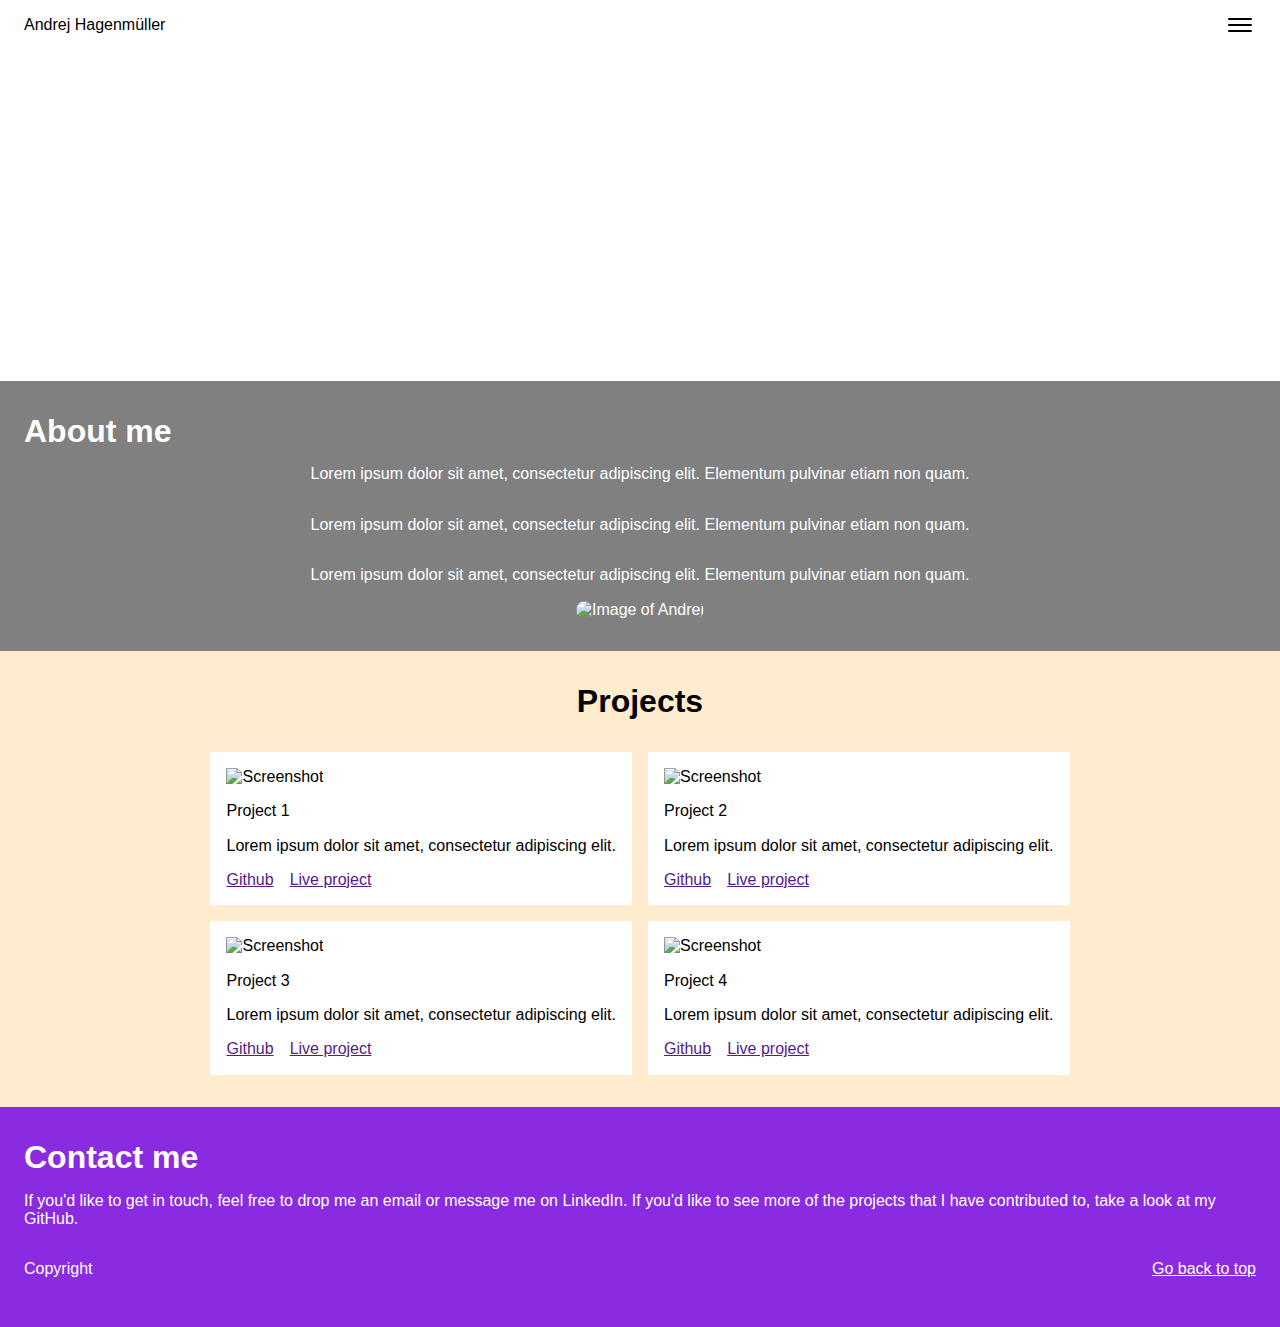
==== template/index.html @ 2587fc58 "Add all sections" ====
<!DOCTYPE html>
<html lang="en">
    <head>
        <meta charset="UTF-8">
        <meta name="viewport" content="width=device-width, initial-scale=1">

        <title>Template</title>

        <meta name="description" content="Template HTML file">
        <meta name="author" content="iO Academy">

        <link rel="stylesheet" href="css/normalize.css">
        <link rel="stylesheet" href="css/styles.css">

        <link rel="icon" href="images/favicon.png" sizes="192x192">
        <link rel="shortcut icon" href="images/favicon.png">
        <link rel="apple-touch-icon" href="images/favicon.png">

        <!-- <script defer src="js/index.js"></script> -->
    </head>

    <body>
        <section>
            <div id="top-nav">
                <p>Andrej Hagenmüller</p>
                <img src="images/menu-outline.svg" alt="Menu outline button"
                    id="menu-outline">
            </div>
        </section>
        <header>
            <p id="intro">Hi, I'm <br> Andrej.</p>
            <p id="intro-text">Lorem ipsum dolor sit amet, consectetur
                adipiscing elit.</p>
            <div id="intro-links">
                <a href class="links">Message me</a>
                <a href class="links">Get to know me</a>
            </div>
        </header>
        <section>
            <div class="text-container" id="about-me">
                <p class="first-line">About me</p>
                <p>Lorem ipsum dolor sit amet, consectetur adipiscing elit.
                    Elementum pulvinar etiam non quam.</p>
                <p>Lorem ipsum dolor sit amet, consectetur adipiscing elit.
                    Elementum pulvinar etiam non quam.</p>
                <p>Lorem ipsum dolor sit amet, consectetur adipiscing elit.
                    Elementum pulvinar etiam non quam.</p>
                <img src="https://placedog.net/150/150" alt="Image of Andrej"
                    id="pic">
            </div>
        </section>
        <div class="text-container" id="projects">
            <p class="first-line" id="project-first">Projects</p>
            <div id="project-box">
                <div class="card">
                    <img src="https://placedog.net/350/150" alt="Screenshot">
                    <p>Project 1</p>
                    <p>Lorem ipsum dolor sit amet, consectetur adipiscing elit.</p>
                    <div class="card-links">
                        <a href>Github</a>
                        <a href>Live project</a>
                    </div>
                </div>
                <div class="card">
                    <img src="https://placedog.net/350/150" alt="Screenshot">
                    <p>Project 2</p>
                    <p>Lorem ipsum dolor sit amet, consectetur adipiscing elit.</p>
                    <div class="card-links">
                        <a href>Github</a>
                        <a href>Live project</a>
                    </div>
                </div>
                <div class="card">
                    <img src="https://placedog.net/350/150" alt="Screenshot"
                        class="project-screenshot">
                    <p>Project 3</p>
                    <p>Lorem ipsum dolor sit amet, consectetur adipiscing elit.</p>
                    <div class="card-links">
                        <a href>Github</a>
                        <a href>Live project</a>
                    </div>
                </div>
                <div class="card">
                    <img src="https://placedog.net/350/150" alt="Screenshot">
                    <p>Project 4</p>
                    <p>Lorem ipsum dolor sit amet, consectetur adipiscing elit.</p>
                    <div class="card-links">
                        <a href>Github</a>
                        <a href>Live project</a>
                    </div>
                </div>

            </div>
        </div>
        <footer>
            <section>
                <div class="text-container" id="contact-me">
                    <p class="first-line">Contact me</p>
                    <p>If you'd like to get in touch, feel free to drop me an
                        email
                        or message me on LinkedIn. If you'd like to see more of
                        the
                        projects that I have contributed to, take a look at my
                        GitHub.
                    </p>
                    <div id="footer">
                        <p>Copyright</p>
                        <a href id="go-to-top">Go back to top</a>
                    </div>
                </div>
            </section>
        </footer>
    </body>
</html>
---- template/css/styles.css ----
*, *::before, *::after {
  box-sizing: border-box;
}

body {
  font-family: Verdana, Geneva, Tahoma, sans-serif;
}

#top-nav {
  width: 100%;
  display: grid;
  grid-template-columns: repeat(2, 1fr);
  padding-left: 1.5rem;
  padding-right: 1.5rem;
  justify-items: left;
  align-items: center;
}

#menu-outline {
  justify-self: right;
  width: 2rem;
  height: 2rem;
}

header {
  color: #ffffff;
  background-image: url("https://placedog.net/400/600");
  padding-left: 1.5rem;
  padding-right: 1.5rem;
}

#intro {
  font-size: 3rem;
  font-weight: bold;
  padding-top: 5rem;
  margin: 0;
}

#intro-text {
  font-size: 2rem;
  padding-bottom: 2rem;
  margin: 0;
}

.links {
  font-size: 1.25rem;
  color: #ffffff;
  text-decoration: underline;
}

#intro-links {
  padding-bottom: 3rem;
}

.text-container {
  width: 100%;
  display: flex;
  flex-direction: column;
  justify-content: center;
  align-items: center;
  padding-bottom: 2rem;
  color: #ffffff;
  padding-left: 1.5rem;
  padding-right: 1.5rem;
  margin: 0;
}

#about-me {
  background-color: #808080;
}

#pic {
  border-radius: 10rem;
}

.first-line {
  align-self: flex-start;
  font-weight: bold;
  font-size: 2rem;
  padding-top: 2rem;
  margin-top: 0;
  margin-bottom: 0;
}

#projects {
  background-color: #ffebcd;
}

#project-first {
  align-self: center;
  padding-bottom: 2rem;
  color: #000000;
}

#project-box {
  width: 100%;
  display: flex;
  flex-wrap: wrap;
  justify-content: center;
  gap: 1rem;
}

.card {
  color: #000000;
  background-color: #ffffff;
  padding: 1rem;
}

.project-screenshot {
  align-self: center;
}

.card-links {
  width: 100%;
  display: flex;
  gap: 1rem;
  color: red;
  /*text-decoration: underline 2px #5f0e01;*/
}

#contact-me {
  background-color: blueviolet;
}

#footer {
  width: 100%;
  display: flex;
  align-items: center;
  justify-content: space-between;
}

#go-to-top {
  color: #ffffff;
}
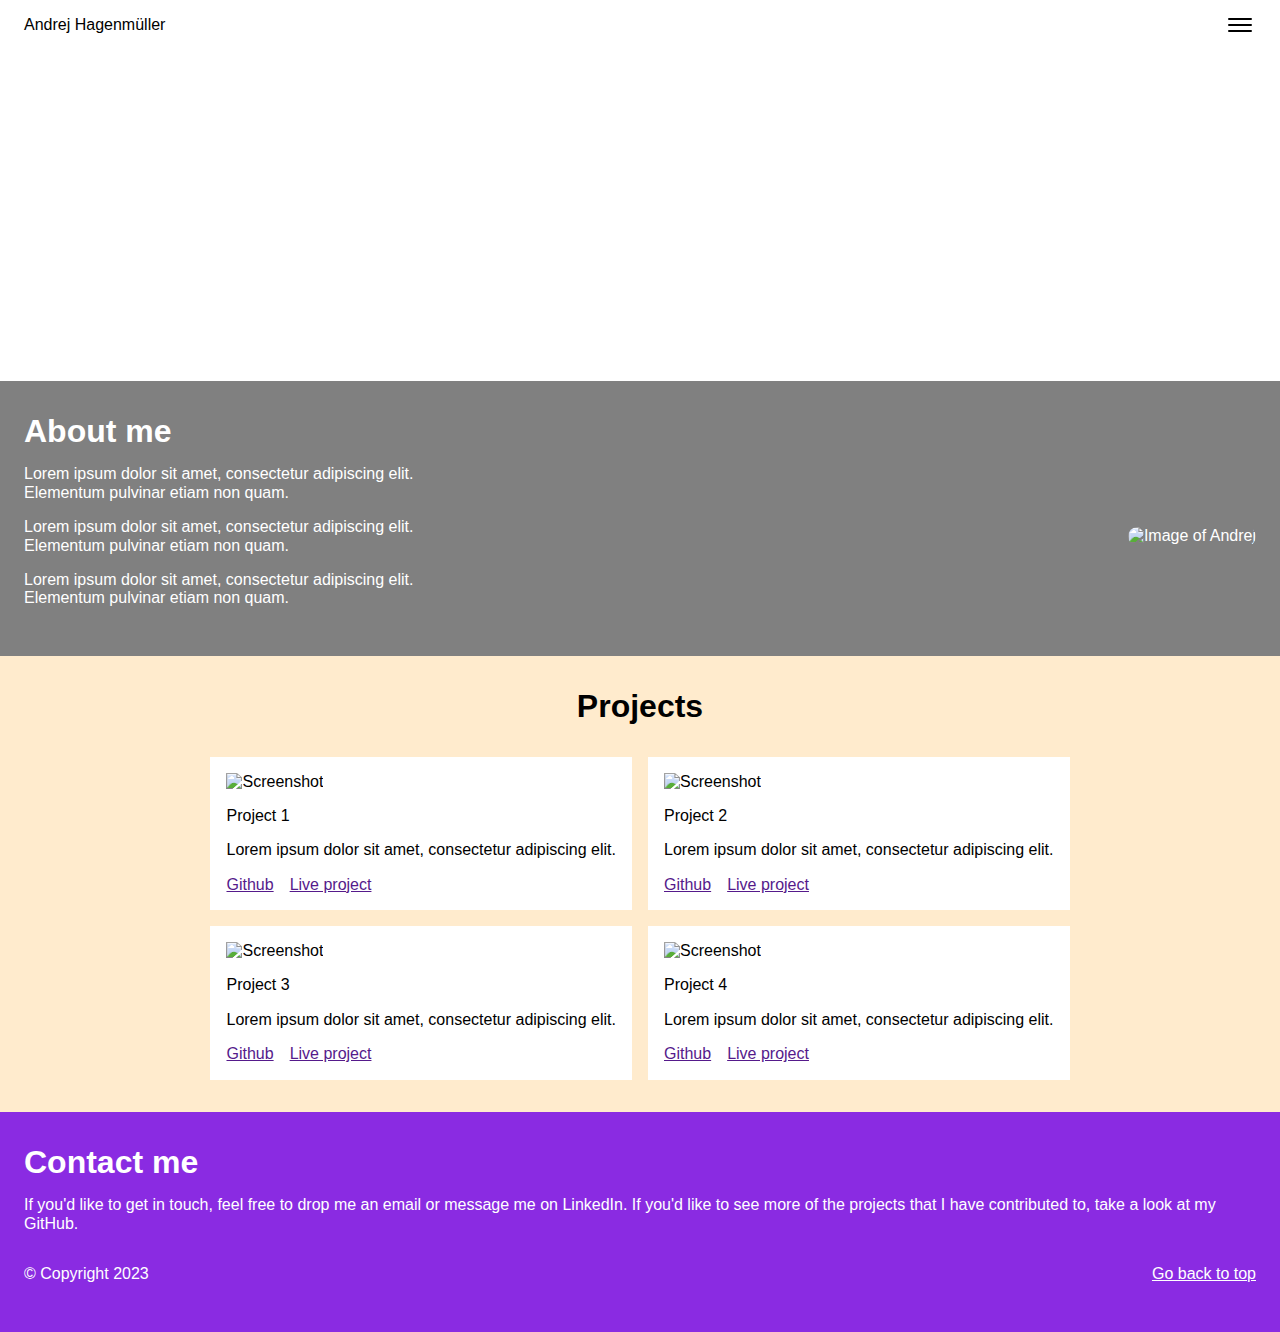
==== commit 20691f71: "Work on About me section" ====
--- a/template/index.html
+++ b/template/index.html
@@ -39,14 +39,22 @@
         <section>
             <div class="text-container" id="about-me">
                 <p class="first-line">About me</p>
-                <p>Lorem ipsum dolor sit amet, consectetur adipiscing elit.
-                    Elementum pulvinar etiam non quam.</p>
-                <p>Lorem ipsum dolor sit amet, consectetur adipiscing elit.
-                    Elementum pulvinar etiam non quam.</p>
-                <p>Lorem ipsum dolor sit amet, consectetur adipiscing elit.
-                    Elementum pulvinar etiam non quam.</p>
-                <img src="https://placedog.net/150/150" alt="Image of Andrej"
-                    id="pic">
+                <div id="about-me-flex">
+                    <div id="about-me-text">
+                        <p>Lorem ipsum dolor sit amet, consectetur adipiscing
+                            elit. <br>
+                            Elementum pulvinar etiam non quam.</p>
+                        <p>Lorem ipsum dolor sit amet, consectetur adipiscing
+                            elit. <br>
+                            Elementum pulvinar etiam non quam.</p>
+                        <p>Lorem ipsum dolor sit amet, consectetur adipiscing
+                            elit. <br>
+                            Elementum pulvinar etiam non quam.</p>
+                    </div>
+                    <img src="https://placedog.net/150/150"
+                        alt="Image of Andrej"
+                        id="pic">
+                </div>
             </div>
         </section>
         <div class="text-container" id="projects">
@@ -104,7 +112,7 @@
                         GitHub.
                     </p>
                     <div id="footer">
-                        <p>Copyright</p>
+                        <p>© Copyright 2023</p>
                         <a href id="go-to-top">Go back to top</a>
                     </div>
                 </div>
--- a/template/css/styles.css
+++ b/template/css/styles.css
@@ -57,7 +57,7 @@
   display: flex;
   flex-direction: column;
   justify-content: center;
-  align-items: center;
+  align-items: flex-start;
   padding-bottom: 2rem;
   color: #ffffff;
   padding-left: 1.5rem;
@@ -69,8 +69,16 @@
   background-color: #808080;
 }
 
+#about-me-flex {
+  width: 100%;
+  display: flex;
+  flex-wrap: wrap;
+  justify-content: space-between;
+}
+
 #pic {
   border-radius: 10rem;
+  align-self: center;
 }
 
 .first-line {
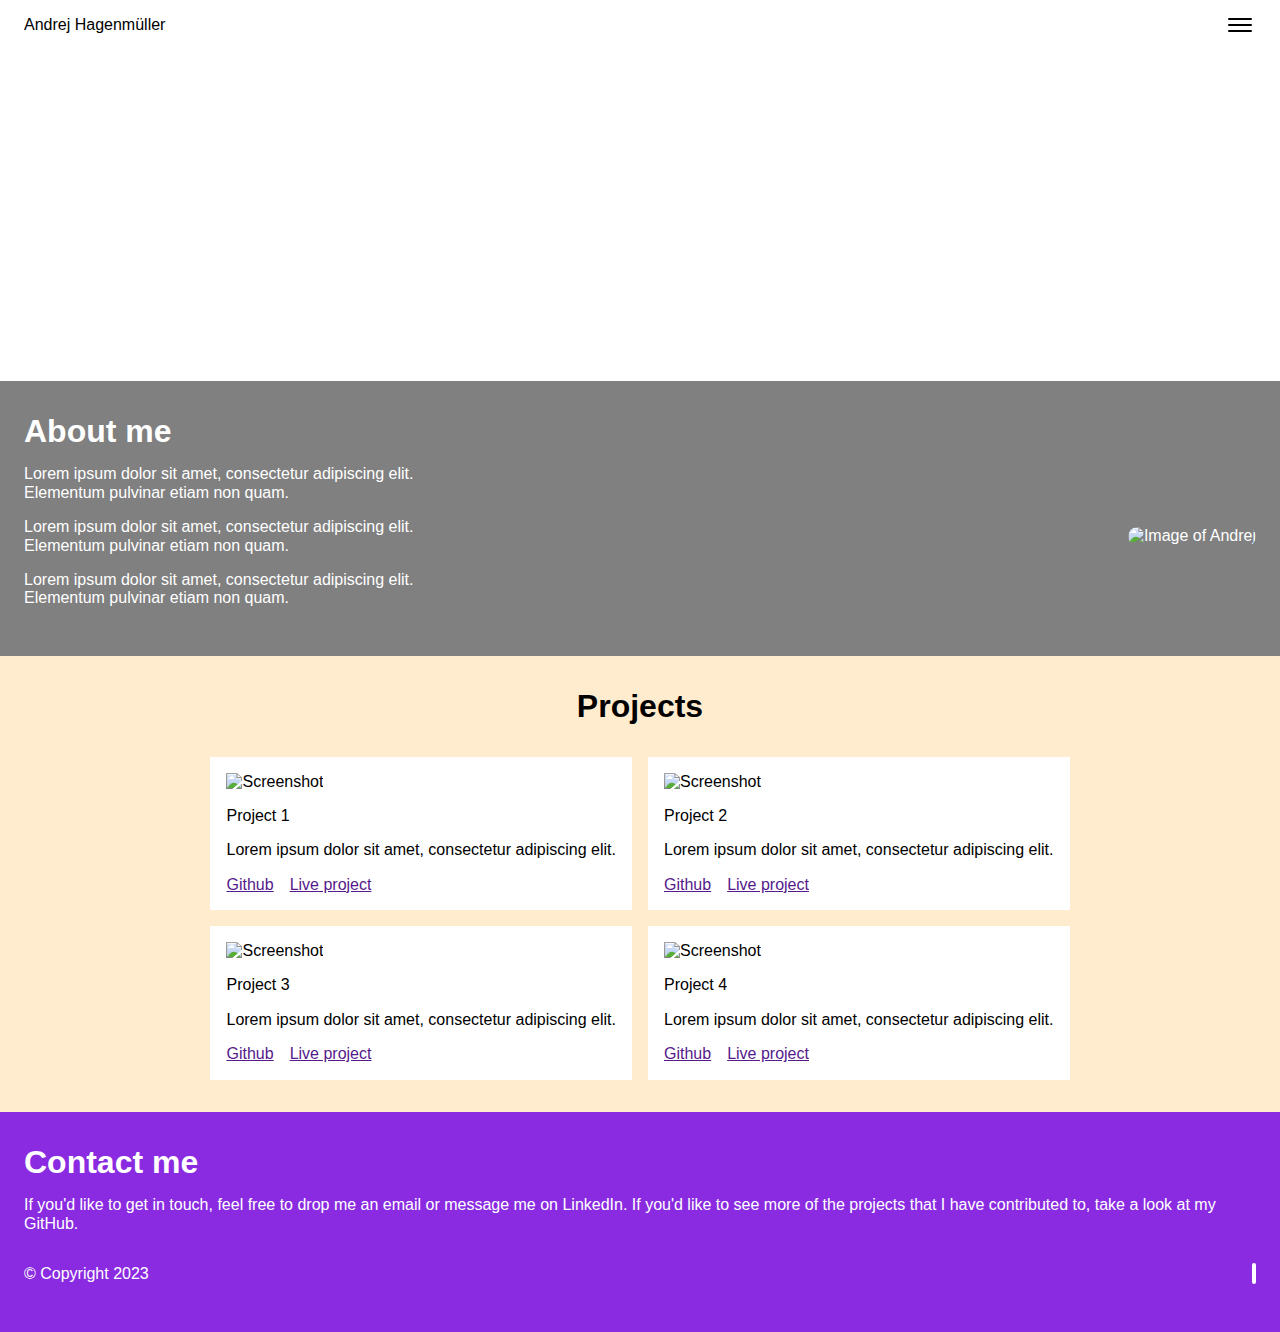
==== commit 13c163b3: "Add test files" ====
--- a/template/index.html
+++ b/template/index.html
@@ -61,7 +61,8 @@
             <p class="first-line" id="project-first">Projects</p>
             <div id="project-box">
                 <div class="card">
-                    <img src="https://placedog.net/350/150" alt="Screenshot">
+                    <img src="https://placedog.net/350/150" alt="Screenshot"
+                        class="card-image">
                     <p>Project 1</p>
                     <p>Lorem ipsum dolor sit amet, consectetur adipiscing elit.</p>
                     <div class="card-links">
@@ -70,7 +71,8 @@
                     </div>
                 </div>
                 <div class="card">
-                    <img src="https://placedog.net/350/150" alt="Screenshot">
+                    <img src="https://placedog.net/350/150" alt="Screenshot"
+                        class="card-image">
                     <p>Project 2</p>
                     <p>Lorem ipsum dolor sit amet, consectetur adipiscing elit.</p>
                     <div class="card-links">
@@ -80,6 +82,7 @@
                 </div>
                 <div class="card">
                     <img src="https://placedog.net/350/150" alt="Screenshot"
+                        class="card-image"
                         class="project-screenshot">
                     <p>Project 3</p>
                     <p>Lorem ipsum dolor sit amet, consectetur adipiscing elit.</p>
@@ -89,7 +92,8 @@
                     </div>
                 </div>
                 <div class="card">
-                    <img src="https://placedog.net/350/150" alt="Screenshot">
+                    <img src="https://placedog.net/350/150" alt="Screenshot"
+                        class="card-image">
                     <p>Project 4</p>
                     <p>Lorem ipsum dolor sit amet, consectetur adipiscing elit.</p>
                     <div class="card-links">
@@ -113,10 +117,17 @@
                     </p>
                     <div id="footer">
                         <p>© Copyright 2023</p>
-                        <a href id="go-to-top">Go back to top</a>
+                        <a href>
+                            <ion-icon name="chevron-up-outline"
+                                id="chevron-up-outline"></ion-icon>
+                        </a>
                     </div>
                 </div>
             </section>
         </footer>
+        <script type="module"
+            src="https://unpkg.com/ionicons@7.1.0/dist/ionicons/ionicons.esm.js"></script>
+        <script nomodule
+            src="https://unpkg.com/ionicons@7.1.0/dist/ionicons/ionicons.js"></script>
     </body>
 </html>
--- a/template/css/styles.css
+++ b/template/css/styles.css
@@ -24,9 +24,11 @@
 
 header {
   color: #ffffff;
-  background-image: url("https://placedog.net/400/600");
+  background-image: url("https://placedog.net/600/400");
   padding-left: 1.5rem;
   padding-right: 1.5rem;
+  background-size: cover;
+  background-repeat: no-repeat;
 }
 
 #intro {
@@ -74,6 +76,7 @@
   display: flex;
   flex-wrap: wrap;
   justify-content: space-between;
+  gap: 1rem;
 }
 
 #pic {
@@ -114,8 +117,8 @@
   padding: 1rem;
 }
 
-.project-screenshot {
-  align-self: center;
+.card-image {
+  width: 100%;
 }
 
 .card-links {
@@ -137,6 +140,10 @@
   justify-content: space-between;
 }
 
-#go-to-top {
+#chevron-up-outline {
   color: #ffffff;
-}+  width: 2rem;
+  height: 2rem;
+  border: solid 2px #ffffff;
+  border-radius: 0.5rem;
+}
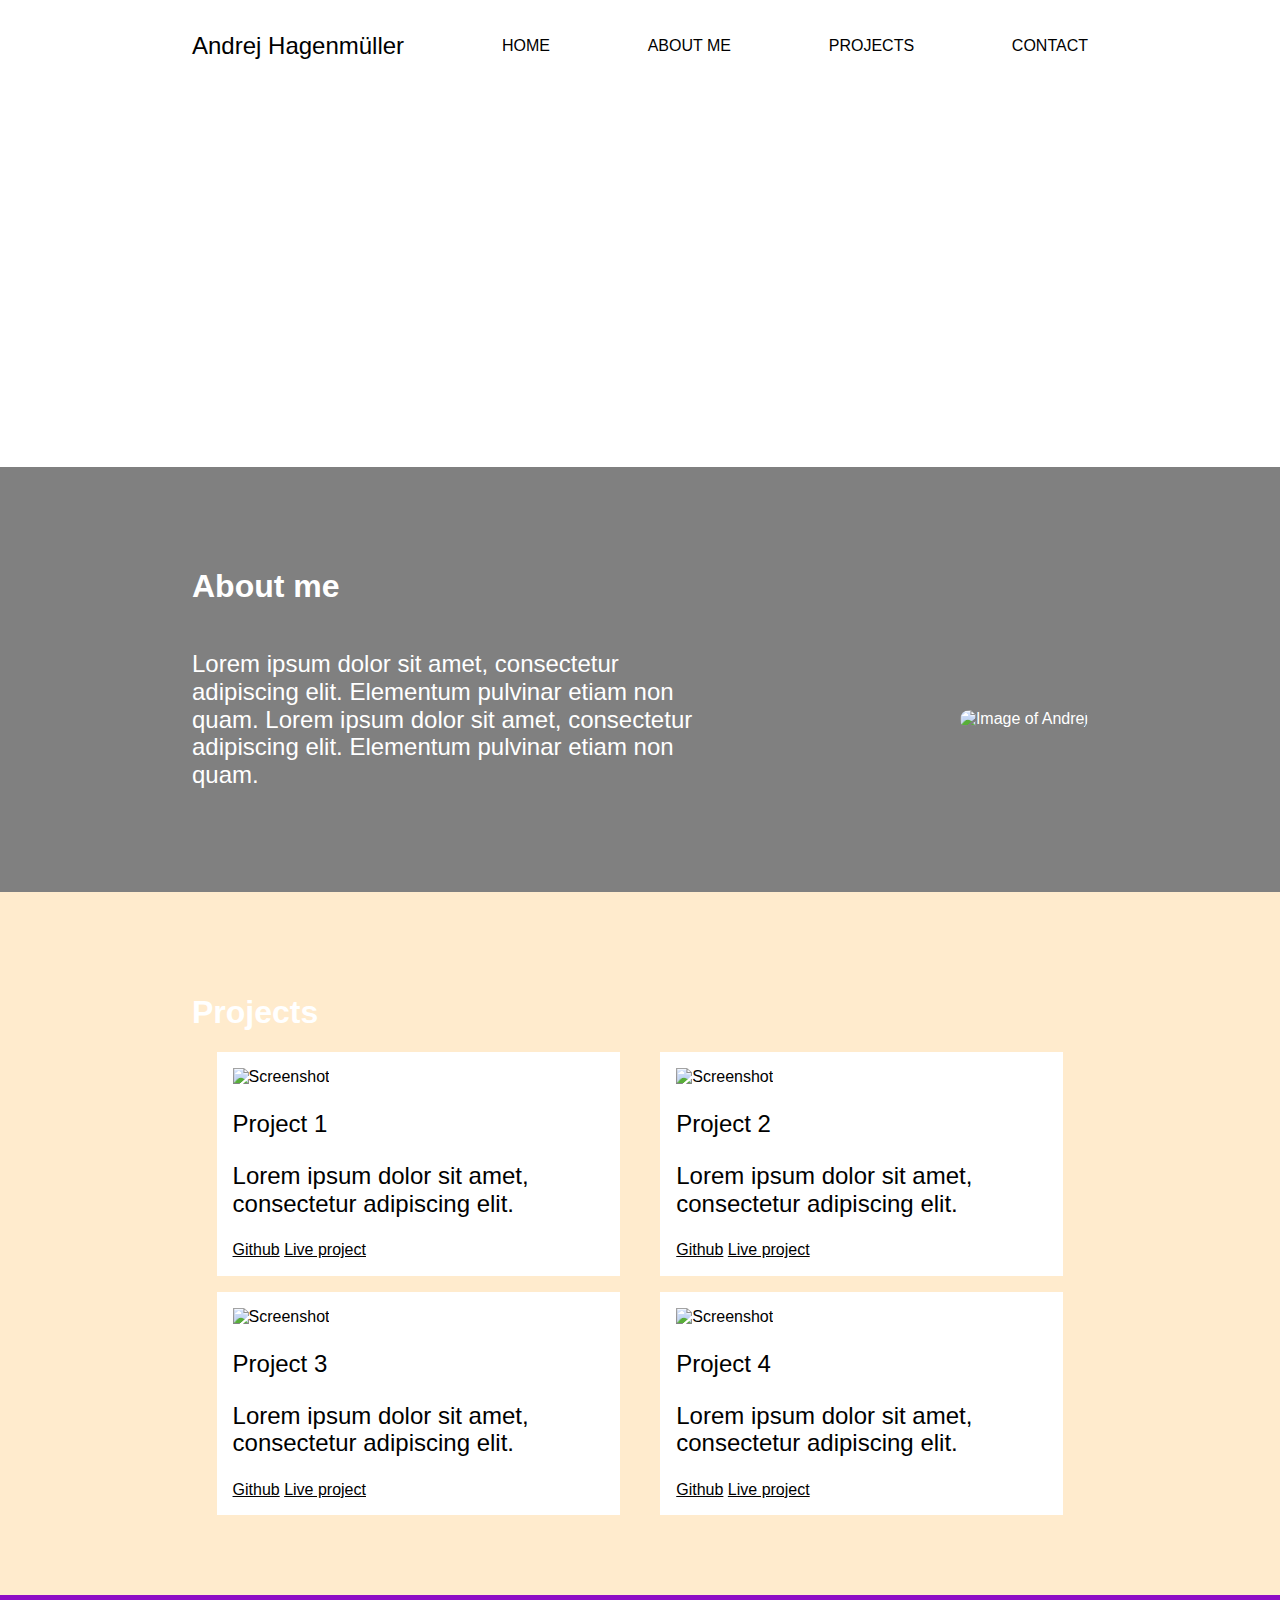
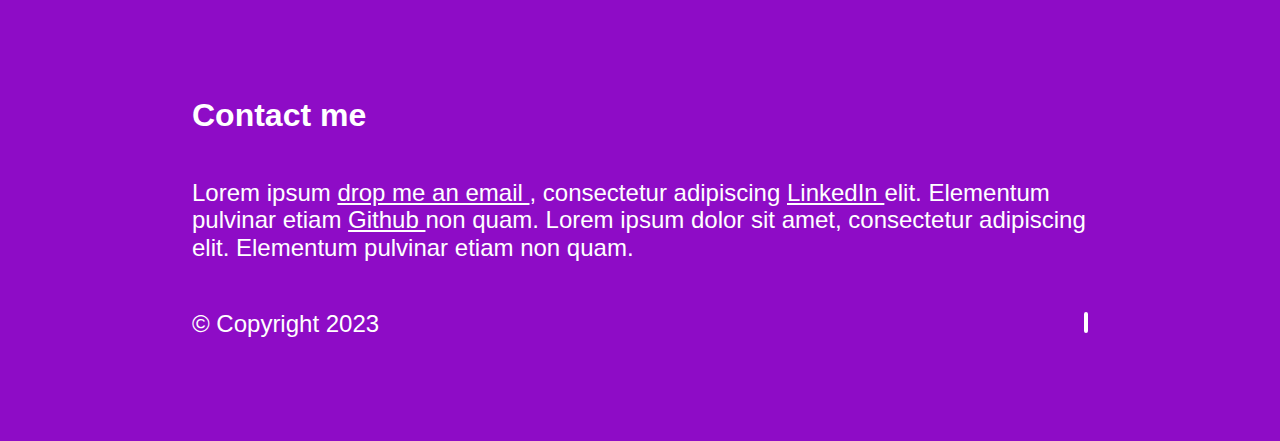
==== commit 97cbfae9: "Code reviewed" ====
--- a/template/index.html
+++ b/template/index.html
@@ -18,116 +18,153 @@
 
         <!-- <script defer src="js/index.js"></script> -->
     </head>
+    <body>
 
-    <body>
         <section>
-            <div id="top-nav">
-                <p>Andrej Hagenmüller</p>
-                <img src="images/menu-outline.svg" alt="Menu outline button"
-                    id="menu-outline">
-            </div>
-        </section>
-        <header>
-            <p id="intro">Hi, I'm <br> Andrej.</p>
-            <p id="intro-text">Lorem ipsum dolor sit amet, consectetur
-                adipiscing elit.</p>
-            <div id="intro-links">
-                <a href class="links">Message me</a>
-                <a href class="links">Get to know me</a>
-            </div>
-        </header>
-        <section>
-            <div class="text-container" id="about-me">
-                <p class="first-line">About me</p>
-                <div id="about-me-flex">
-                    <div id="about-me-text">
-                        <p>Lorem ipsum dolor sit amet, consectetur adipiscing
-                            elit. <br>
-                            Elementum pulvinar etiam non quam.</p>
-                        <p>Lorem ipsum dolor sit amet, consectetur adipiscing
-                            elit. <br>
-                            Elementum pulvinar etiam non quam.</p>
-                        <p>Lorem ipsum dolor sit amet, consectetur adipiscing
-                            elit. <br>
-                            Elementum pulvinar etiam non quam.</p>
-                    </div>
-                    <img src="https://placedog.net/150/150"
-                        alt="Image of Andrej"
-                        id="pic">
+            <div class="section-background-top">
+                <div id="top-nav">
+                    <p>Andrej Hagenmüller</p>
+                    <ion-icon name="filter-outline" id="filter-outline"></ion-icon>
+                    <a href="#anchor-home" id="home-link">HOME</a>
+                    <a href="#anchor-about-me" id="about-me-link">ABOUT ME</a>
+                    <a href="#anchor-projects" id="projects-link">PROJECTS</a>
+                    <a href="#anchor-contact" id="contact-link">CONTACT</a>
                 </div>
             </div>
         </section>
-        <div class="text-container" id="projects">
-            <p class="first-line" id="project-first">Projects</p>
-            <div id="project-box">
-                <div class="card">
-                    <img src="https://placedog.net/350/150" alt="Screenshot"
-                        class="card-image">
-                    <p>Project 1</p>
+
+        <section>
+            <div class="section-background" id="section-intro">
+                <div class="container">
+                    <h1 id="anchor-home">Hi, I'm <br> Andrej.</h1>
                     <p>Lorem ipsum dolor sit amet, consectetur adipiscing elit.</p>
-                    <div class="card-links">
-                        <a href>Github</a>
-                        <a href>Live project</a>
+                    <div id="intro-links">
+                        <a
+                            href="mailto:andrej.hagenmueller@gmail.com?subject=Let's work together!"
+                            class="links">Message me</a>
+                        <a href="#anchor-about-me" class="links">Get to know me</a>
                     </div>
                 </div>
-                <div class="card">
-                    <img src="https://placedog.net/350/150" alt="Screenshot"
-                        class="card-image">
-                    <p>Project 2</p>
-                    <p>Lorem ipsum dolor sit amet, consectetur adipiscing elit.</p>
-                    <div class="card-links">
-                        <a href>Github</a>
-                        <a href>Live project</a>
+            </div>
+        </section>
+
+        <section>
+            <div class="section-background" id="section-about-me">
+                <div class="container">
+                    <h1 id="anchor-about-me">About me</h1>
+                    <div class="content">
+                        <p class="text">Lorem ipsum dolor sit amet, consectetur
+                            adipiscing
+                            elit.
+                            Elementum pulvinar etiam non quam.
+                            Lorem ipsum dolor sit amet, consectetur adipiscing
+                            elit.
+                            Elementum pulvinar etiam non quam.
+                        </p>
+                        <img src="https://placedog.net/200/200"
+                            alt="Image of Andrej" id="me-pic">
+                        <!--better name-->
                     </div>
                 </div>
-                <div class="card">
-                    <img src="https://placedog.net/350/150" alt="Screenshot"
-                        class="card-image"
-                        class="project-screenshot">
-                    <p>Project 3</p>
-                    <p>Lorem ipsum dolor sit amet, consectetur adipiscing elit.</p>
-                    <div class="card-links">
-                        <a href>Github</a>
-                        <a href>Live project</a>
+            </div>
+        </section>
+
+        <section>
+            <div class="section-background" id="section-projects">
+                <div class="container">
+                    <h1 id="anchor-projects">Projects</h1>
+                    <div id="project-box">
+
+                        <div class="card">
+                            <img src="https://placedog.net/250/150"
+                                alt="Screenshot" class="card-image">
+                            <p>Project 1</p>
+                            <p class="card-description">Lorem ipsum dolor sit
+                                amet, consectetur
+                                adipiscing elit.</p>
+                            <div class="card-links">
+                                <a href="https://github.com/ndrj19">Github</a>
+                                <a href>Live project</a>
+                            </div>
+                        </div>
+                        <div class="card">
+                            <img src="https://placedog.net/250/150"
+                                alt="Screenshot" class="card-image">
+                            <p>Project 2</p>
+                            <p class="card-description">Lorem ipsum dolor sit
+                                amet, consectetur
+                                adipiscing elit.</p>
+                            <div class="card-links">
+                                <a href="https://github.com/ndrj19">Github</a>
+                                <a href>Live project</a>
+                            </div>
+                        </div>
+                        <div class="card">
+                            <img src="https://placedog.net/250/150"
+                                alt="Screenshot" class="card-image">
+                            <p>Project 3</p>
+                            <p class="card-description">Lorem ipsum dolor sit
+                                amet, consectetur
+                                adipiscing elit.</p>
+                            <div class="card-links">
+                                <a href="https://github.com/ndrj19">Github</a>
+                                <a href>Live project</a>
+                            </div>
+                        </div>
+                        <div class="card">
+                            <img src="https://placedog.net/250/150"
+                                alt="Screenshot" class="card-image">
+                            <p>Project 4</p>
+                            <p class="card-description">Lorem ipsum dolor sit
+                                amet, consectetur
+                                adipiscing elit.</p>
+                            <div class="card-links">
+                                <a href="https://github.com/ndrj19">Github</a>
+                                <a href>Live project</a>
+                            </div>
+                        </div>
+
                     </div>
                 </div>
-                <div class="card">
-                    <img src="https://placedog.net/350/150" alt="Screenshot"
-                        class="card-image">
-                    <p>Project 4</p>
-                    <p>Lorem ipsum dolor sit amet, consectetur adipiscing elit.</p>
-                    <div class="card-links">
-                        <a href>Github</a>
-                        <a href>Live project</a>
-                    </div>
-                </div>
+            </div>
+        </section>
 
-            </div>
-        </div>
-        <footer>
-            <section>
-                <div class="text-container" id="contact-me">
-                    <p class="first-line">Contact me</p>
-                    <p>If you'd like to get in touch, feel free to drop me an
-                        email
-                        or message me on LinkedIn. If you'd like to see more of
-                        the
-                        projects that I have contributed to, take a look at my
-                        GitHub.
+        <section>
+            <div class="section-background" id="section-footer">
+                <div class="container">
+                    <h1 id="anchor-contact">Contact me</h1>
+                    <p>Lorem ipsum
+                        <a
+                            href="mailto:andrej.hagenmueller@gmail.com?subject=Let's work together!"
+                            class="contact-links">drop
+                            me an email
+                        </a>
+                        , consectetur adipiscing
+                        <a
+                            href="https://www.linkedin.com/in/andrejhagenmueller/"
+                            class="contact-links">LinkedIn
+                        </a>
+                        elit. Elementum pulvinar etiam
+                        <a href="https://github.com/ndrj19"
+                            class="contact-links">Github
+                        </a>
+                        non quam. Lorem ipsum dolor sit amet, consectetur
+                        adipiscing elit. Elementum pulvinar etiam non quam.
                     </p>
                     <div id="footer">
                         <p>© Copyright 2023</p>
-                        <a href>
+                        <a href="#top-nav">
                             <ion-icon name="chevron-up-outline"
                                 id="chevron-up-outline"></ion-icon>
                         </a>
                     </div>
                 </div>
-            </section>
-        </footer>
+            </div>
+        </section>
+
         <script type="module"
             src="https://unpkg.com/ionicons@7.1.0/dist/ionicons/ionicons.esm.js"></script>
         <script nomodule
             src="https://unpkg.com/ionicons@7.1.0/dist/ionicons/ionicons.js"></script>
     </body>
-</html>
+</html>--- a/template/css/styles.css
+++ b/template/css/styles.css
@@ -2,46 +2,80 @@
   box-sizing: border-box;
 }
 
+html {
+	scroll-behavior: smooth;
+}
+
 body {
-  font-family: Verdana, Geneva, Tahoma, sans-serif;
+  color: #ffffff;
+  font-family: 'Gill Sans', 'Gill Sans MT', Calibri, 'Trebuchet MS', sans-serif;
+}
+
+p {
+  font-size: 1.5rem;
+}
+
+.section-background-top {
+  width: 100%;
+  display: flex;
+  justify-content: center;
+  align-items: center;
+  padding-top: 0.5rem;
+  padding-bottom: 0.5rem;
 }
 
 #top-nav {
-  width: 100%;
-  display: grid;
-  grid-template-columns: repeat(2, 1fr);
-  padding-left: 1.5rem;
-  padding-right: 1.5rem;
-  justify-items: left;
+  width: 70%;
+  display: flex;
+  justify-content: space-between;
   align-items: center;
 }
 
-#menu-outline {
-  justify-self: right;
+#home-link, #about-me-link, #projects-link, #contact-link {
+  display: none;
+  color: #000000;
+  font-size: 1rem;
+  text-decoration: none;
+}
+
+#top-nav p {
+  color: #000000;
+}
+
+#filter-outline {
+  color: #000000;
   width: 2rem;
   height: 2rem;
 }
 
-header {
-  color: #ffffff;
-  background-image: url("https://placedog.net/600/400");
-  padding-left: 1.5rem;
-  padding-right: 1.5rem;
+.section-background {
+  width: 100%;
+  display: flex;
+  justify-content: center;
+  align-items: center;
   background-size: cover;
   background-repeat: no-repeat;
+  padding-top: 5rem;
+  padding-bottom: 5rem;
 }
 
-#intro {
-  font-size: 3rem;
-  font-weight: bold;
-  padding-top: 5rem;
-  margin: 0;
+#section-intro {
+  background-image: url("https://placedog.net/600/400");
 }
 
-#intro-text {
-  font-size: 2rem;
-  padding-bottom: 2rem;
-  margin: 0;
+.container {
+  width: 70%;
+  display: flex;
+  flex-direction: column;
+  justify-self: center;
+
+}
+
+#intro-links {
+  width: 100%;
+  display: flex;
+  justify-content: flex-start;
+  gap: 2rem;
 }
 
 .links {
@@ -50,57 +84,25 @@
   text-decoration: underline;
 }
 
-#intro-links {
-  padding-bottom: 3rem;
-}
-
-.text-container {
-  width: 100%;
-  display: flex;
-  flex-direction: column;
-  justify-content: center;
-  align-items: flex-start;
-  padding-bottom: 2rem;
-  color: #ffffff;
-  padding-left: 1.5rem;
-  padding-right: 1.5rem;
-  margin: 0;
-}
-
-#about-me {
+#section-about-me {
   background-color: #808080;
 }
 
-#about-me-flex {
+.content {
   width: 100%;
   display: flex;
   flex-wrap: wrap;
-  justify-content: space-between;
+  justify-content: center;
+  align-items: center;
   gap: 1rem;
 }
 
-#pic {
+#me-pic {
   border-radius: 10rem;
-  align-self: center;
 }
 
-.first-line {
-  align-self: flex-start;
-  font-weight: bold;
-  font-size: 2rem;
-  padding-top: 2rem;
-  margin-top: 0;
-  margin-bottom: 0;
-}
-
-#projects {
+#section-projects {
   background-color: #ffebcd;
-}
-
-#project-first {
-  align-self: center;
-  padding-bottom: 2rem;
-  color: #000000;
 }
 
 #project-box {
@@ -121,16 +123,12 @@
   width: 100%;
 }
 
-.card-links {
-  width: 100%;
-  display: flex;
-  gap: 1rem;
-  color: red;
-  /*text-decoration: underline 2px #5f0e01;*/
+.card-links a {
+  color: #000000;
 }
 
-#contact-me {
-  background-color: blueviolet;
+#section-footer {
+  background-color: #8e0cc6;
 }
 
 #footer {
@@ -140,6 +138,10 @@
   justify-content: space-between;
 }
 
+.contact-links {
+  color: #ffffff;
+}
+
 #chevron-up-outline {
   color: #ffffff;
   width: 2rem;
@@ -147,3 +149,26 @@
   border: solid 2px #ffffff;
   border-radius: 0.5rem;
 }
+
+
+@media only screen and (min-width: 800px) {
+  #home-link, #about-me-link, #projects-link, #contact-link {
+    display: flex;
+  }
+  #filter-outline {
+    display: none;
+  }
+  .content {
+    justify-content: space-between;
+  }
+  .text {
+    width: 60%;
+    display: flex;
+  }
+  #project-box {
+    justify-content: space-evenly;
+  }
+  .card {
+    width: 45%;
+  }
+}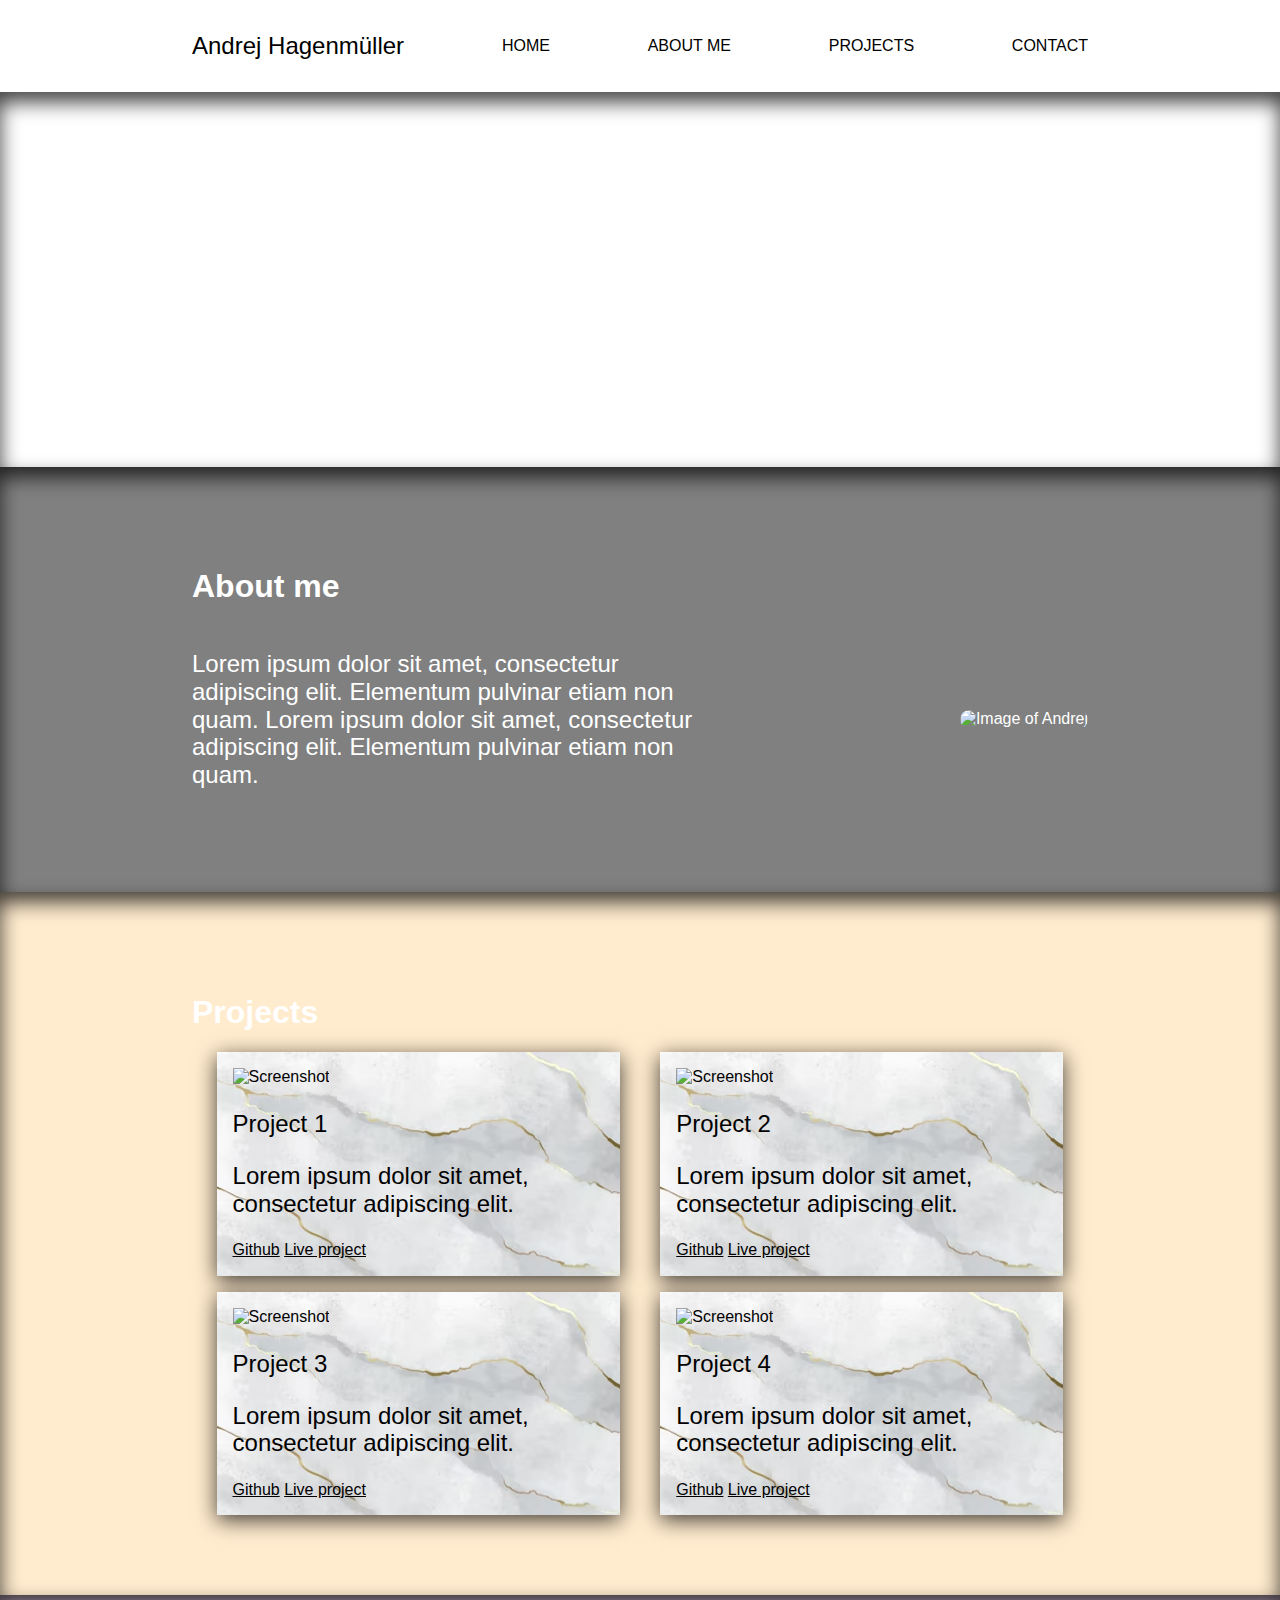
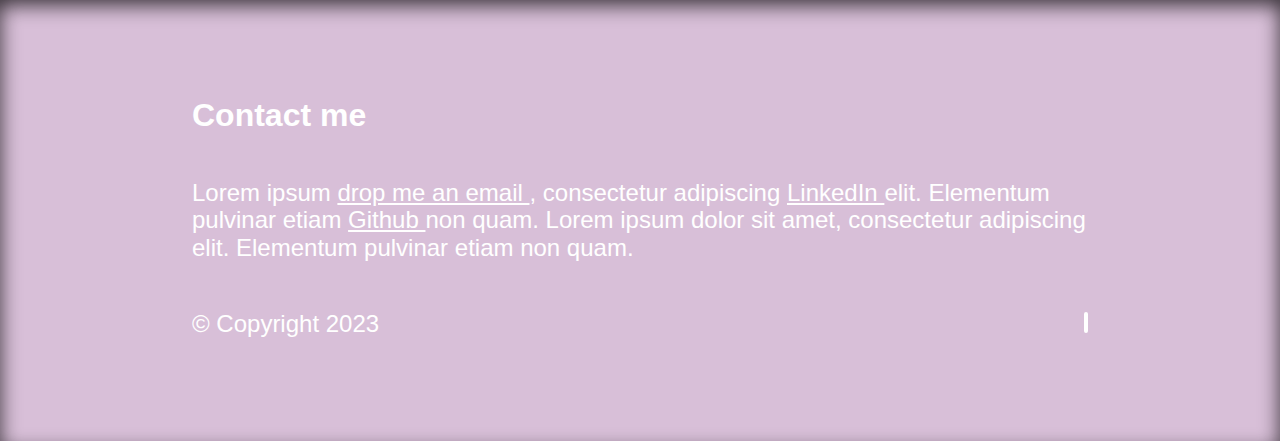
==== commit 2ab72107: "Add dropdown for mobile" ====
--- a/template/index.html
+++ b/template/index.html
@@ -24,7 +24,17 @@
             <div class="section-background-top">
                 <div id="top-nav">
                     <p>Andrej Hagenmüller</p>
-                    <ion-icon name="filter-outline" id="filter-outline"></ion-icon>
+                    <div class="dropdown">
+                        <button class="dropbtn"><ion-icon name="filter-outline"
+                                id="dropdown-icon"></ion-icon>
+                        </button>
+                        <div class="dropdown-content">
+                            <a href="#anchor-home">Home</a>
+                            <a href="#anchor-about-me">About me</a>
+                            <a href="#anchor-projects">Projects</a>
+                            <a href="#anchor-contact">Contact</a>
+                        </div>
+                    </div>
                     <a href="#anchor-home" id="home-link">HOME</a>
                     <a href="#anchor-about-me" id="about-me-link">ABOUT ME</a>
                     <a href="#anchor-projects" id="projects-link">PROJECTS</a>
--- a/template/css/styles.css
+++ b/template/css/styles.css
@@ -38,14 +38,49 @@
   text-decoration: none;
 }
 
-#top-nav p {
-  color: #000000;
-}
-
-#filter-outline {
-  color: #000000;
+.dropdown {
+  display: flex;
+}
+
+#dropdown-icon {
   width: 2rem;
   height: 2rem;
+}
+
+.dropbtn {
+  color: #000000;
+  background-color: #ffffff;
+  border: none;
+  width: 3rem;
+  height: 3rem;
+}
+
+.dropdown-content {
+  display: none;
+  position: absolute;
+}
+
+.dropdown:hover .dropdown-content {
+  display: flex;
+  flex-direction: column;
+  justify-content: center;
+  align-items: flex-start;
+  background-color: #000000;
+  padding: 1rem;
+  opacity: 0.5;
+  border: solid 0.5px #808080;
+  border-radius: 1rem;
+  gap: 1rem;
+  margin-top: 3rem;
+}
+
+.dropdown-content a {
+  color: #ffffff;
+  text-decoration: none;
+}
+
+#top-nav p {
+  color: #000000;
 }
 
 .section-background {
@@ -57,6 +92,7 @@
   background-repeat: no-repeat;
   padding-top: 5rem;
   padding-bottom: 5rem;
+  box-shadow: inset 0px 10px 20px 0px rgba(0,0,0,0.75);
 }
 
 #section-intro {
@@ -115,8 +151,9 @@
 
 .card {
   color: #000000;
-  background-color: #ffffff;
+  background-image: url("/template/images/stone-background.avif");
   padding: 1rem;
+  box-shadow: 0px 5px 20px 0px rgba(0,0,0,0.75);
 }
 
 .card-image {
@@ -128,7 +165,7 @@
 }
 
 #section-footer {
-  background-color: #8e0cc6;
+  background-color: #d8bfd8;
 }
 
 #footer {
@@ -155,7 +192,7 @@
   #home-link, #about-me-link, #projects-link, #contact-link {
     display: flex;
   }
-  #filter-outline {
+  .dropdown {
     display: none;
   }
   .content {
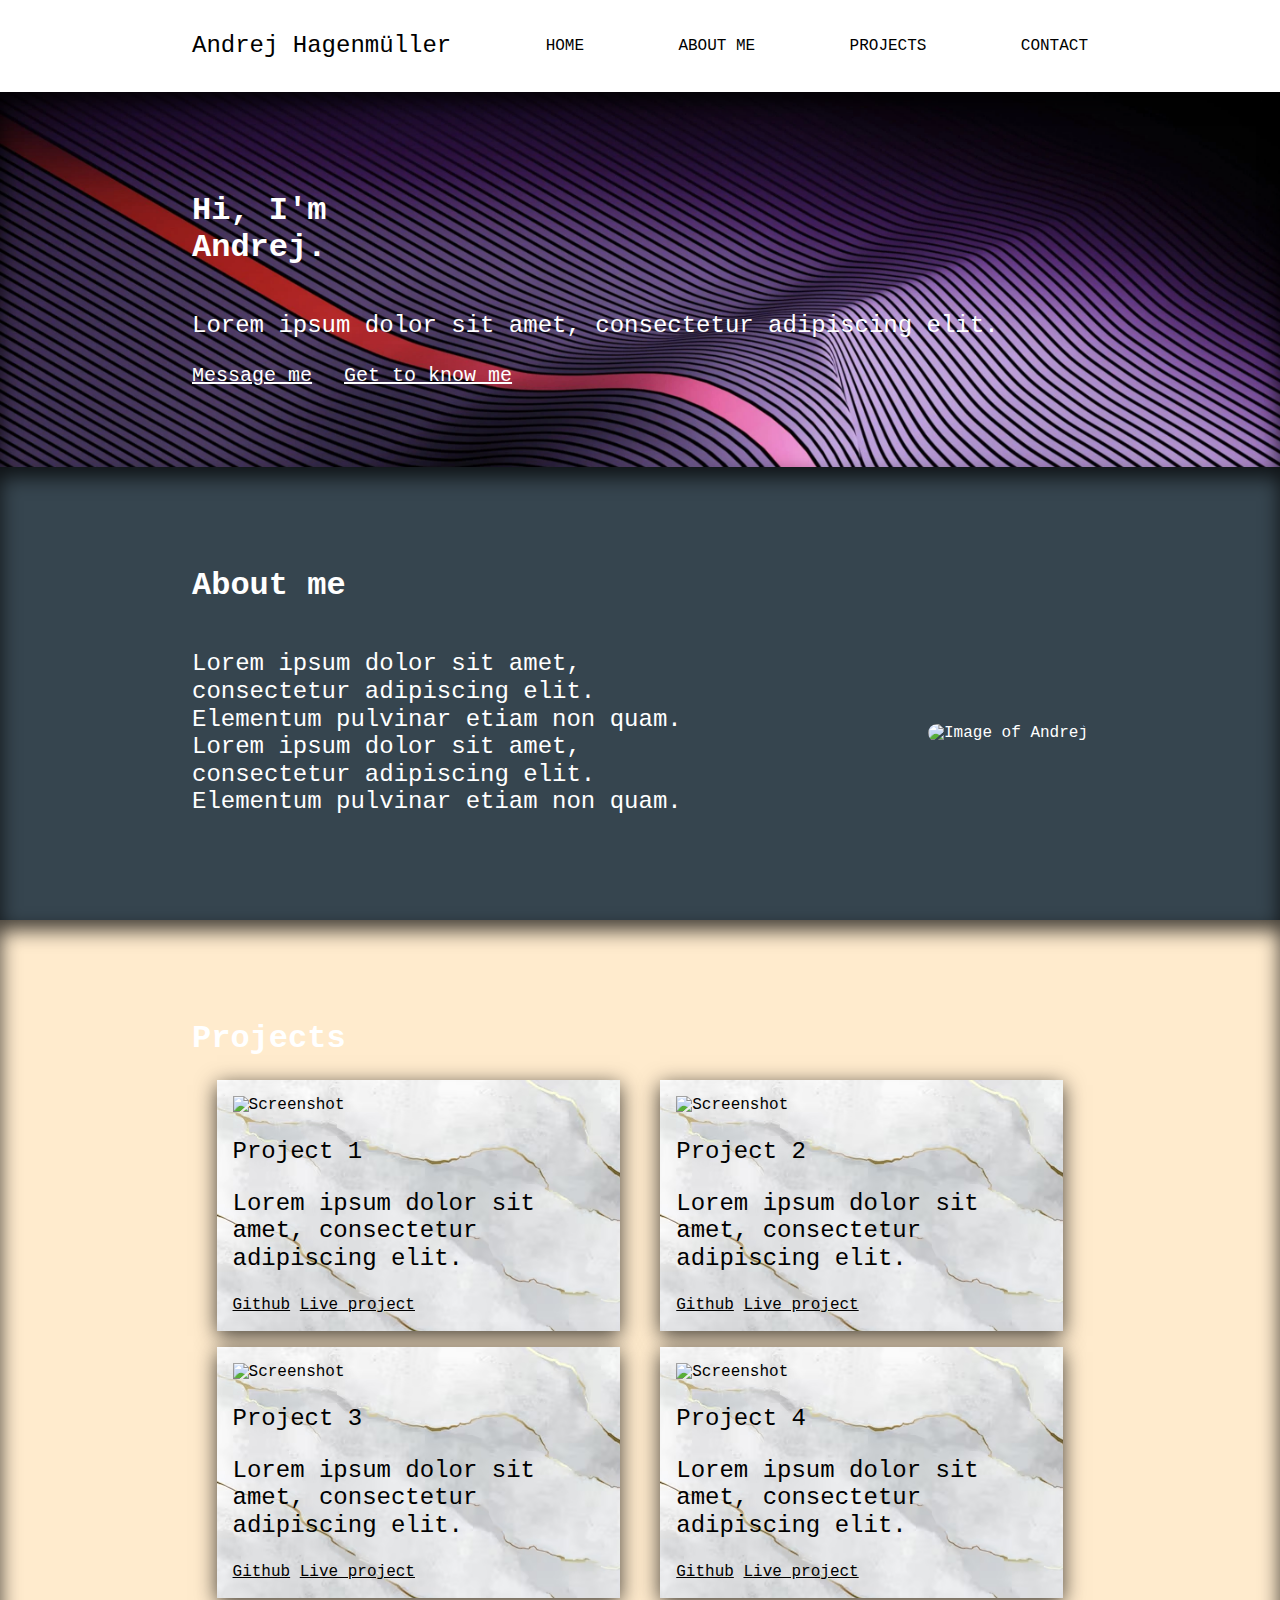
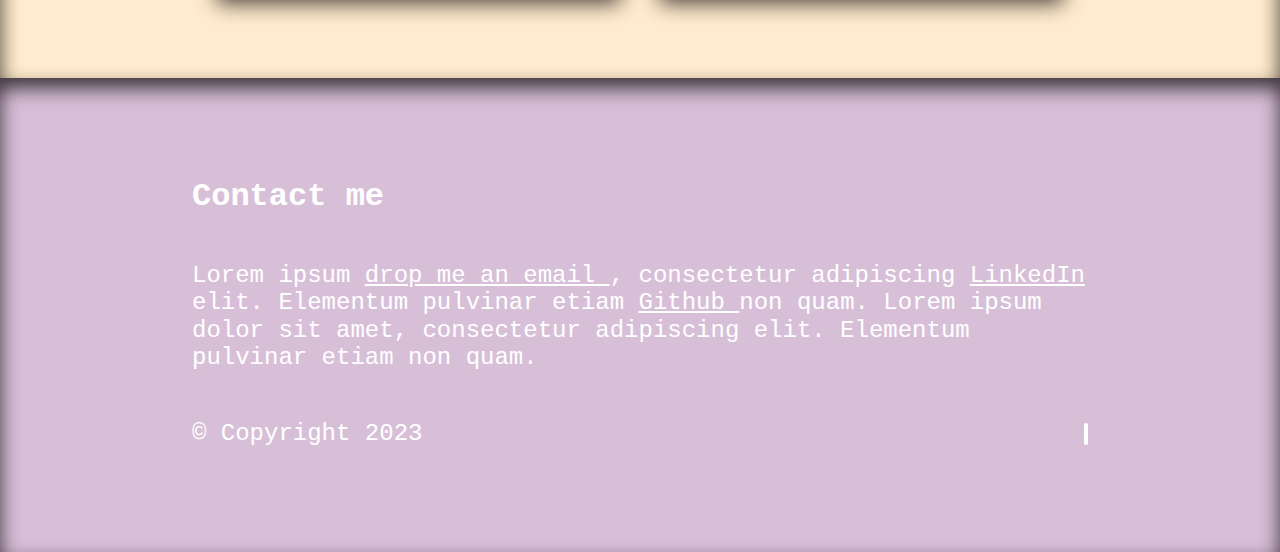
==== commit c99b6a31: "Add images" ====
--- a/template/index.html
+++ b/template/index.html
@@ -4,12 +4,21 @@
         <meta charset="UTF-8">
         <meta name="viewport" content="width=device-width, initial-scale=1">
 
-        <title>Template</title>
+        <title>Portfolio</title>
+
+        <link rel="preconnect" href="https://fonts.googleapis.com">
+        <link rel="preconnect" href="https://fonts.gstatic.com" crossorigin>
+        <link rel="stylesheet"
+            href="https://fonts.googleapis.com/css2?family=Roboto&family=PT+Sans+Narrow&family=Castoro&display=swap">
 
         <meta name="description" content="Template HTML file">
         <meta name="author" content="iO Academy">
 
         <link rel="stylesheet" href="css/normalize.css">
+        <link rel="stylesheet"
+            href="https://cdnjs.cloudflare.com/ajax/libs/font-awesome/6.4.2/css/all.min.css"
+            integrity="sha512-z3gLpd7yknf1YoNbCzqRKc4qyor8gaKU1qmn+CShxbuBusANI9QpRohGBreCFkKxLhei6S9CQXFEbbKuqLg0DA=="
+            crossorigin="anonymous" referrerpolicy="no-referrer" />
         <link rel="stylesheet" href="css/styles.css">
 
         <link rel="icon" href="images/favicon.png" sizes="192x192">
--- a/template/css/styles.css
+++ b/template/css/styles.css
@@ -8,7 +8,7 @@
 
 body {
   color: #ffffff;
-  font-family: 'Gill Sans', 'Gill Sans MT', Calibri, 'Trebuchet MS', sans-serif;
+  font-family: 'Source Code Pro', monospace;
 }
 
 p {
@@ -58,13 +58,14 @@
 .dropdown-content {
   display: none;
   position: absolute;
+  right: 7.5vw;
 }
 
 .dropdown:hover .dropdown-content {
   display: flex;
   flex-direction: column;
   justify-content: center;
-  align-items: flex-start;
+  align-items: center;
   background-color: #000000;
   padding: 1rem;
   opacity: 0.5;
@@ -96,7 +97,7 @@
 }
 
 #section-intro {
-  background-image: url("https://placedog.net/600/400");
+  background-image: url("/template/images/background-purple.webp");
 }
 
 .container {
@@ -121,7 +122,7 @@
 }
 
 #section-about-me {
-  background-color: #808080;
+  background-color: #36454f;
 }
 
 .content {
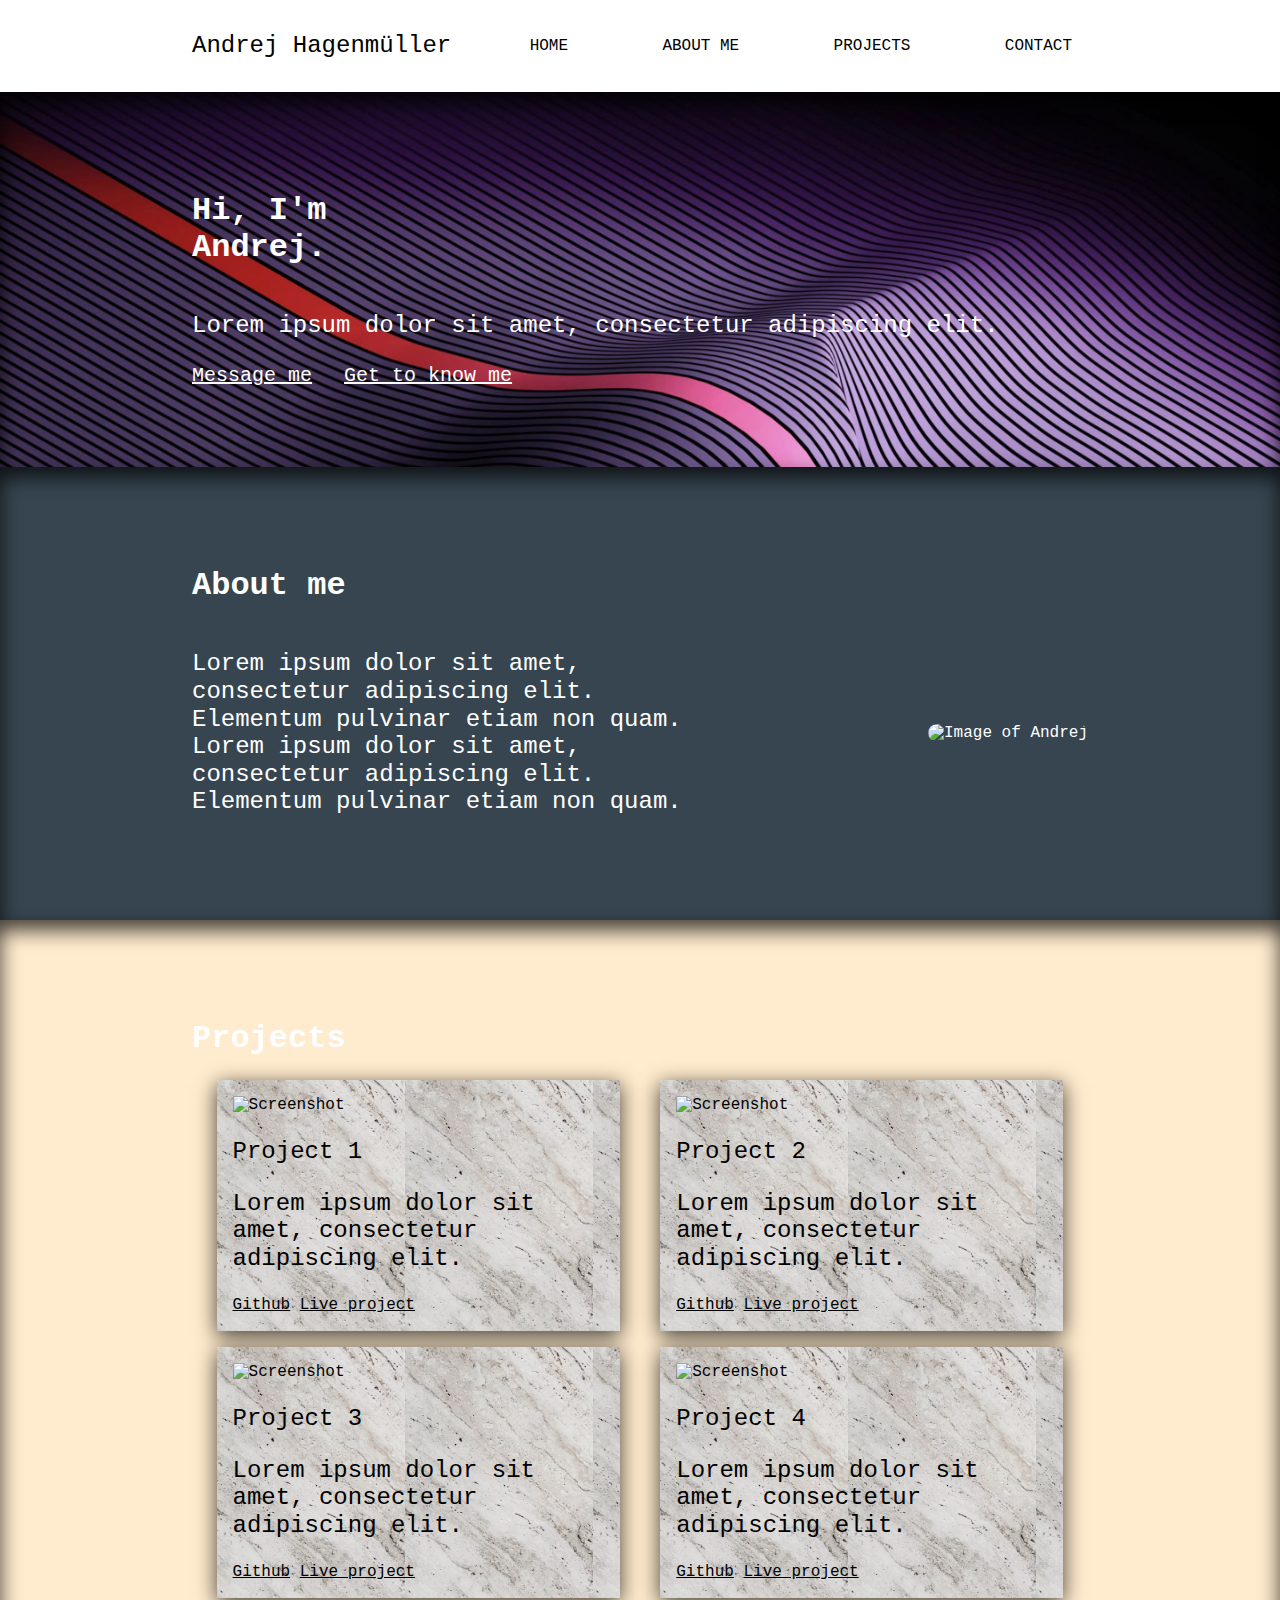
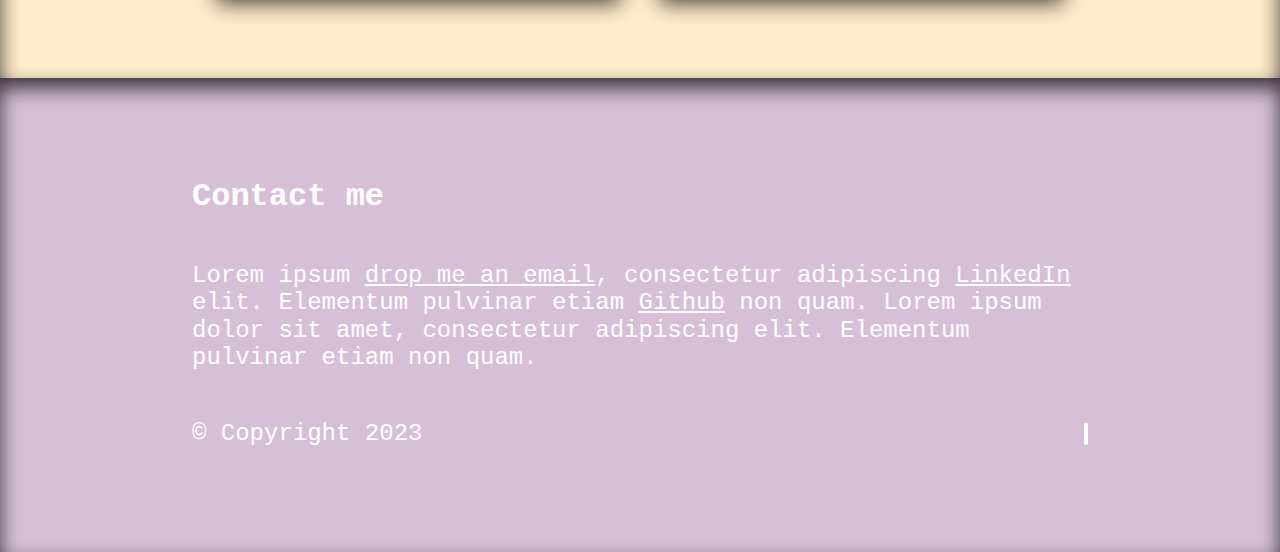
==== commit 98137dc1: "Add hover effects" ====
--- a/template/index.html
+++ b/template/index.html
@@ -44,10 +44,13 @@
                             <a href="#anchor-contact">Contact</a>
                         </div>
                     </div>
-                    <a href="#anchor-home" id="home-link">HOME</a>
-                    <a href="#anchor-about-me" id="about-me-link">ABOUT ME</a>
-                    <a href="#anchor-projects" id="projects-link">PROJECTS</a>
-                    <a href="#anchor-contact" id="contact-link">CONTACT</a>
+                    <a href="#anchor-home" id="home-link" class="desktop-anchor">HOME</a>
+                    <a href="#anchor-about-me" id="about-me-link"
+                        class="desktop-anchor">ABOUT ME</a>
+                    <a href="#anchor-projects" id="projects-link"
+                        class="desktop-anchor">PROJECTS</a>
+                    <a href="#anchor-contact" id="contact-link"
+                        class="desktop-anchor">CONTACT</a>
                 </div>
             </div>
         </section>
@@ -156,17 +159,13 @@
                         <a
                             href="mailto:andrej.hagenmueller@gmail.com?subject=Let's work together!"
                             class="contact-links">drop
-                            me an email
-                        </a>
-                        , consectetur adipiscing
+                            me an email</a>, consectetur adipiscing
                         <a
                             href="https://www.linkedin.com/in/andrejhagenmueller/"
-                            class="contact-links">LinkedIn
-                        </a>
+                            class="contact-links">LinkedIn</a>
                         elit. Elementum pulvinar etiam
                         <a href="https://github.com/ndrj19"
-                            class="contact-links">Github
-                        </a>
+                            class="contact-links">Github</a>
                         non quam. Lorem ipsum dolor sit amet, consectetur
                         adipiscing elit. Elementum pulvinar etiam non quam.
                     </p>
--- a/template/css/styles.css
+++ b/template/css/styles.css
@@ -31,11 +31,19 @@
   align-items: center;
 }
 
-#home-link, #about-me-link, #projects-link, #contact-link {
+.desktop-anchor {
   display: none;
   color: #000000;
   font-size: 1rem;
+  padding: 1rem;
   text-decoration: none;
+}
+
+.desktop-anchor:hover {
+  color: #ffffff;
+  background-color: #000000;
+  padding: 1rem;
+  border-radius: 1rem;
 }
 
 .dropdown {
@@ -121,6 +129,11 @@
   text-decoration: underline;
 }
 
+.links:hover {
+  color: #808080;
+  border-radius: 1rem;
+}
+
 #section-about-me {
   background-color: #36454f;
 }
@@ -152,7 +165,8 @@
 
 .card {
   color: #000000;
-  background-image: url("/template/images/stone-background.avif");
+  background-image: url("/template/images/card-background-upright.avif");
+  background-size: contain;
   padding: 1rem;
   box-shadow: 0px 5px 20px 0px rgba(0,0,0,0.75);
 }
@@ -163,6 +177,10 @@
 
 .card-links a {
   color: #000000;
+}
+
+.card-links a:hover {
+  color: #808080
 }
 
 #section-footer {
@@ -178,6 +196,10 @@
 
 .contact-links {
   color: #ffffff;
+}
+
+.contact-links:hover {
+  color: #808080;
 }
 
 #chevron-up-outline {
@@ -188,6 +210,11 @@
   border-radius: 0.5rem;
 }
 
+#chevron-up-outline:hover {
+  color: #808080;
+  border: solid 2px #808080;
+}
+
 
 @media only screen and (min-width: 800px) {
   #home-link, #about-me-link, #projects-link, #contact-link {
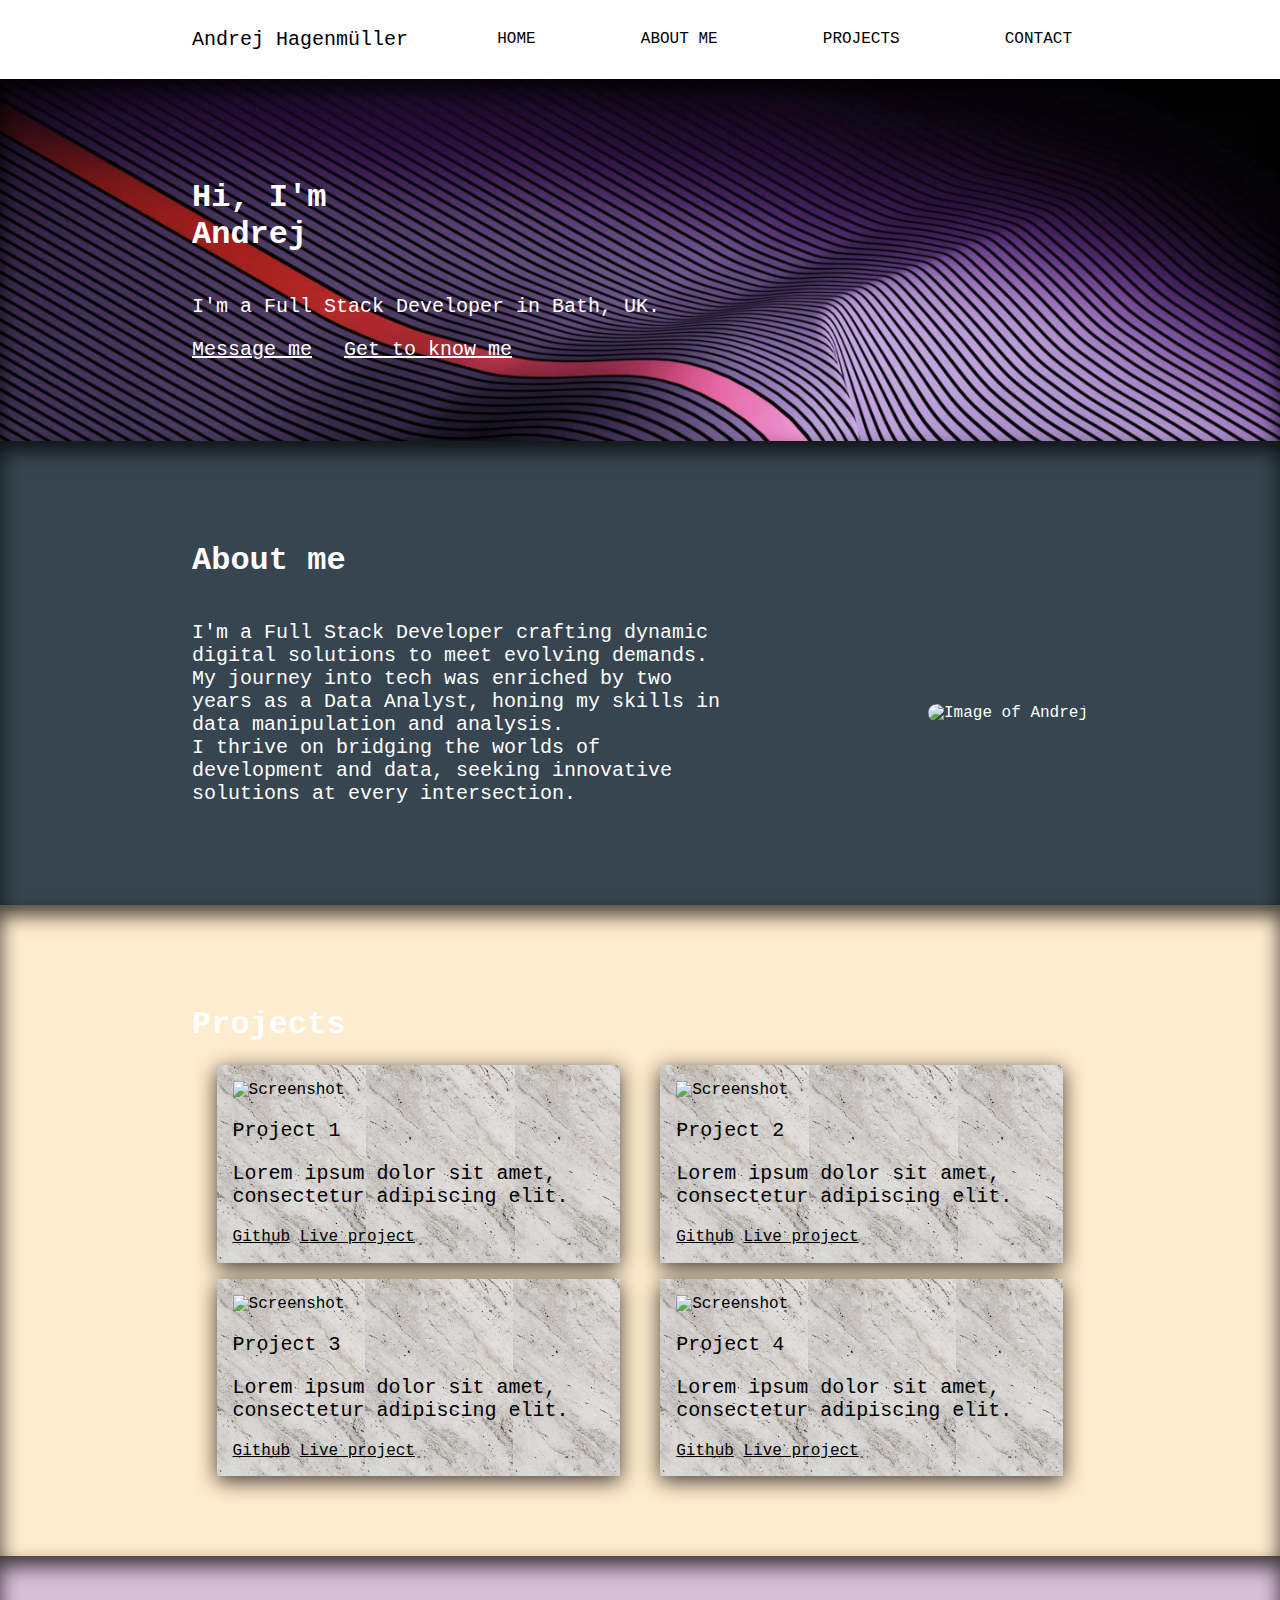
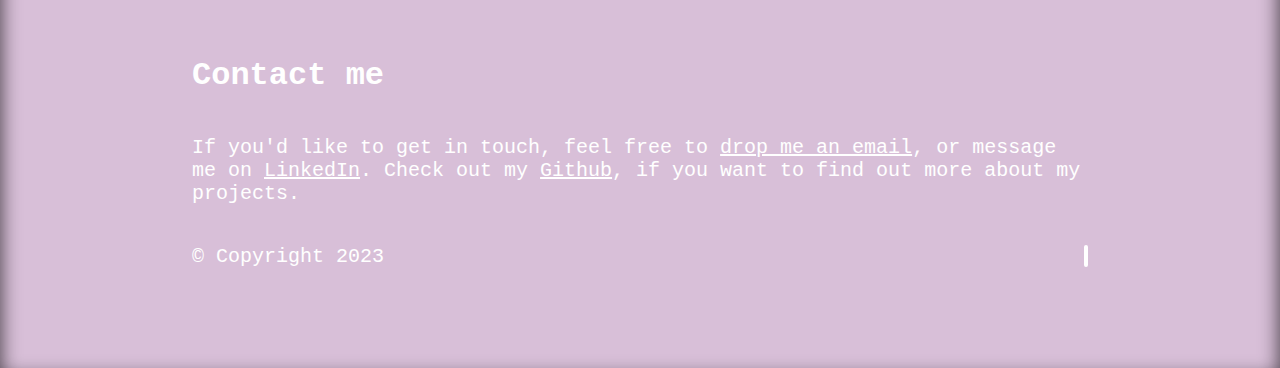
==== commit 595bb231: "More changes" ====
--- a/template/index.html
+++ b/template/index.html
@@ -1,188 +1,186 @@
 <!DOCTYPE html>
 <html lang="en">
-    <head>
-        <meta charset="UTF-8">
-        <meta name="viewport" content="width=device-width, initial-scale=1">
+  <head>
+    <meta charset="UTF-8">
+    <meta name="viewport" content="width=device-width, initial-scale=1">
 
-        <title>Portfolio</title>
+    <title>Portfolio</title>
 
-        <link rel="preconnect" href="https://fonts.googleapis.com">
-        <link rel="preconnect" href="https://fonts.gstatic.com" crossorigin>
-        <link rel="stylesheet"
-            href="https://fonts.googleapis.com/css2?family=Roboto&family=PT+Sans+Narrow&family=Castoro&display=swap">
+    <link rel="preconnect" href="https://fonts.googleapis.com">
+    <link rel="preconnect" href="https://fonts.gstatic.com" crossorigin>
+    <link rel="stylesheet"
+      href="https://fonts.googleapis.com/css2?family=Roboto&family=PT+Sans+Narrow&family=Castoro&display=swap">
 
-        <meta name="description" content="Template HTML file">
-        <meta name="author" content="iO Academy">
+    <meta name="description" content="Template HTML file">
+    <meta name="author" content="iO Academy">
 
-        <link rel="stylesheet" href="css/normalize.css">
-        <link rel="stylesheet"
-            href="https://cdnjs.cloudflare.com/ajax/libs/font-awesome/6.4.2/css/all.min.css"
-            integrity="sha512-z3gLpd7yknf1YoNbCzqRKc4qyor8gaKU1qmn+CShxbuBusANI9QpRohGBreCFkKxLhei6S9CQXFEbbKuqLg0DA=="
-            crossorigin="anonymous" referrerpolicy="no-referrer" />
-        <link rel="stylesheet" href="css/styles.css">
+    <link rel="stylesheet" href="css/normalize.css">
+    <link rel="stylesheet"
+      href="https://cdnjs.cloudflare.com/ajax/libs/font-awesome/6.4.2/css/all.min.css"
+      integrity="sha512-z3gLpd7yknf1YoNbCzqRKc4qyor8gaKU1qmn+CShxbuBusANI9QpRohGBreCFkKxLhei6S9CQXFEbbKuqLg0DA=="
+      crossorigin="anonymous" referrerpolicy="no-referrer" />
+    <link rel="stylesheet" href="css/styles.css">
 
-        <link rel="icon" href="images/favicon.png" sizes="192x192">
-        <link rel="shortcut icon" href="images/favicon.png">
-        <link rel="apple-touch-icon" href="images/favicon.png">
+    <link rel="icon" href="images/favicon.png" sizes="192x192">
+    <link rel="shortcut icon" href="images/favicon.png">
+    <link rel="apple-touch-icon" href="images/favicon.png">
 
-        <!-- <script defer src="js/index.js"></script> -->
-    </head>
-    <body>
+    <!-- <script defer src="js/index.js"></script> -->
+  </head>
+  <body>
 
-        <section>
-            <div class="section-background-top">
-                <div id="top-nav">
-                    <p>Andrej Hagenmüller</p>
-                    <div class="dropdown">
-                        <button class="dropbtn"><ion-icon name="filter-outline"
-                                id="dropdown-icon"></ion-icon>
-                        </button>
-                        <div class="dropdown-content">
-                            <a href="#anchor-home">Home</a>
-                            <a href="#anchor-about-me">About me</a>
-                            <a href="#anchor-projects">Projects</a>
-                            <a href="#anchor-contact">Contact</a>
-                        </div>
-                    </div>
-                    <a href="#anchor-home" id="home-link" class="desktop-anchor">HOME</a>
-                    <a href="#anchor-about-me" id="about-me-link"
-                        class="desktop-anchor">ABOUT ME</a>
-                    <a href="#anchor-projects" id="projects-link"
-                        class="desktop-anchor">PROJECTS</a>
-                    <a href="#anchor-contact" id="contact-link"
-                        class="desktop-anchor">CONTACT</a>
-                </div>
+    <section>
+      <div class="section-background-top">
+        <div id="top-nav">
+          <p>Andrej Hagenmüller</p>
+          <div class="dropdown">
+            <button class="dropbtn"><ion-icon name="filter-outline"
+                id="dropdown-icon"></ion-icon>
+            </button>
+            <div class="dropdown-content">
+              <a href="#anchor-home">Home</a>
+              <a href="#anchor-about-me">About me</a>
+              <a href="#anchor-projects">Projects</a>
+              <a href="#anchor-contact">Contact</a>
             </div>
-        </section>
+          </div>
+          <a href="#anchor-home" id="home-link" class="desktop-anchor">HOME</a>
+          <a href="#anchor-about-me" id="about-me-link"
+            class="desktop-anchor">ABOUT ME</a>
+          <a href="#anchor-projects" id="projects-link"
+            class="desktop-anchor">PROJECTS</a>
+          <a href="#anchor-contact" id="contact-link"
+            class="desktop-anchor">CONTACT</a>
+        </div>
+      </div>
+    </section>
 
-        <section>
-            <div class="section-background" id="section-intro">
-                <div class="container">
-                    <h1 id="anchor-home">Hi, I'm <br> Andrej.</h1>
-                    <p>Lorem ipsum dolor sit amet, consectetur adipiscing elit.</p>
-                    <div id="intro-links">
-                        <a
-                            href="mailto:andrej.hagenmueller@gmail.com?subject=Let's work together!"
-                            class="links">Message me</a>
-                        <a href="#anchor-about-me" class="links">Get to know me</a>
-                    </div>
-                </div>
+    <section>
+      <div class="section-background" id="section-intro">
+        <div class="container">
+          <h1 id="anchor-home">Hi, I'm <br> Andrej</h1>
+          <p>I'm a Full Stack Developer in Bath, UK.</p>
+          <div id="intro-links">
+            <a
+              href="mailto:andrej.hagenmueller@gmail.com?subject=Let's work together!"
+              class="links">Message me</a>
+            <a href="#anchor-about-me" class="links">Get to know me</a>
+          </div>
+        </div>
+      </div>
+    </section>
+
+    <section>
+      <div class="section-background" id="section-about-me">
+        <div class="container">
+          <h1 id="anchor-about-me">About me</h1>
+          <div class="content">
+            <p class="text">I'm a Full Stack Developer crafting dynamic digital
+              solutions to meet evolving demands. <br> My journey into tech was
+              enriched by two years as a Data Analyst, honing my skills in data
+              manipulation and analysis. <br> I thrive on bridging the worlds of
+              development and data, seeking innovative solutions at every
+              intersection.
+            </p>
+            <img src="https://placedog.net/200/200"
+              alt="Image of Andrej" id="me-pic">
+            <!--better name-->
+          </div>
+        </div>
+      </div>
+    </section>
+
+    <section>
+      <div class="section-background" id="section-projects">
+        <div class="container">
+          <h1 id="anchor-projects">Projects</h1>
+          <div id="project-box">
+
+            <div class="card">
+              <img src="https://placedog.net/250/150"
+                alt="Screenshot" class="card-image">
+              <p>Project 1</p>
+              <p class="card-description">Lorem ipsum dolor sit
+                amet, consectetur
+                adipiscing elit.</p>
+              <div class="card-links">
+                <a href="https://github.com/ndrj19">Github</a>
+                <a href>Live project</a>
+              </div>
             </div>
-        </section>
+            <div class="card">
+              <img src="https://placedog.net/250/150"
+                alt="Screenshot" class="card-image">
+              <p>Project 2</p>
+              <p class="card-description">Lorem ipsum dolor sit
+                amet, consectetur
+                adipiscing elit.</p>
+              <div class="card-links">
+                <a href="https://github.com/ndrj19">Github</a>
+                <a href>Live project</a>
+              </div>
+            </div>
+            <div class="card">
+              <img src="https://placedog.net/250/150"
+                alt="Screenshot" class="card-image">
+              <p>Project 3</p>
+              <p class="card-description">Lorem ipsum dolor sit
+                amet, consectetur
+                adipiscing elit.</p>
+              <div class="card-links">
+                <a href="https://github.com/ndrj19">Github</a>
+                <a href>Live project</a>
+              </div>
+            </div>
+            <div class="card">
+              <img src="https://placedog.net/250/150"
+                alt="Screenshot" class="card-image">
+              <p>Project 4</p>
+              <p class="card-description">Lorem ipsum dolor sit
+                amet, consectetur
+                adipiscing elit.</p>
+              <div class="card-links">
+                <a href="https://github.com/ndrj19">Github</a>
+                <a href>Live project</a>
+              </div>
+            </div>
 
-        <section>
-            <div class="section-background" id="section-about-me">
-                <div class="container">
-                    <h1 id="anchor-about-me">About me</h1>
-                    <div class="content">
-                        <p class="text">Lorem ipsum dolor sit amet, consectetur
-                            adipiscing
-                            elit.
-                            Elementum pulvinar etiam non quam.
-                            Lorem ipsum dolor sit amet, consectetur adipiscing
-                            elit.
-                            Elementum pulvinar etiam non quam.
-                        </p>
-                        <img src="https://placedog.net/200/200"
-                            alt="Image of Andrej" id="me-pic">
-                        <!--better name-->
-                    </div>
-                </div>
-            </div>
-        </section>
+          </div>
+        </div>
+      </div>
+    </section>
 
-        <section>
-            <div class="section-background" id="section-projects">
-                <div class="container">
-                    <h1 id="anchor-projects">Projects</h1>
-                    <div id="project-box">
+    <section>
+      <div class="section-background" id="section-footer">
+        <div class="container">
+          <h1 id="anchor-contact">Contact me</h1>
+          <p>If you'd like to get in touch, feel free to
+            <a
+              href="mailto:andrej.hagenmueller@gmail.com?subject=Let's work together!"
+              class="contact-links">drop
+              me an email</a>, or message me on
+            <a
+              href="https://www.linkedin.com/in/andrejhagenmueller/"
+              class="contact-links">LinkedIn</a>. Check out my
+            <a href="https://github.com/ndrj19"
+              class="contact-links">Github</a>, if you want to find out more
+            about
+            my projects.
+          </p>
+          <div id="footer">
+            <p>© Copyright 2023</p>
+            <a href="#top-nav">
+              <ion-icon name="chevron-up-outline"
+                id="chevron-up-outline"></ion-icon>
+            </a>
+          </div>
+        </div>
+      </div>
+    </section>
 
-                        <div class="card">
-                            <img src="https://placedog.net/250/150"
-                                alt="Screenshot" class="card-image">
-                            <p>Project 1</p>
-                            <p class="card-description">Lorem ipsum dolor sit
-                                amet, consectetur
-                                adipiscing elit.</p>
-                            <div class="card-links">
-                                <a href="https://github.com/ndrj19">Github</a>
-                                <a href>Live project</a>
-                            </div>
-                        </div>
-                        <div class="card">
-                            <img src="https://placedog.net/250/150"
-                                alt="Screenshot" class="card-image">
-                            <p>Project 2</p>
-                            <p class="card-description">Lorem ipsum dolor sit
-                                amet, consectetur
-                                adipiscing elit.</p>
-                            <div class="card-links">
-                                <a href="https://github.com/ndrj19">Github</a>
-                                <a href>Live project</a>
-                            </div>
-                        </div>
-                        <div class="card">
-                            <img src="https://placedog.net/250/150"
-                                alt="Screenshot" class="card-image">
-                            <p>Project 3</p>
-                            <p class="card-description">Lorem ipsum dolor sit
-                                amet, consectetur
-                                adipiscing elit.</p>
-                            <div class="card-links">
-                                <a href="https://github.com/ndrj19">Github</a>
-                                <a href>Live project</a>
-                            </div>
-                        </div>
-                        <div class="card">
-                            <img src="https://placedog.net/250/150"
-                                alt="Screenshot" class="card-image">
-                            <p>Project 4</p>
-                            <p class="card-description">Lorem ipsum dolor sit
-                                amet, consectetur
-                                adipiscing elit.</p>
-                            <div class="card-links">
-                                <a href="https://github.com/ndrj19">Github</a>
-                                <a href>Live project</a>
-                            </div>
-                        </div>
-
-                    </div>
-                </div>
-            </div>
-        </section>
-
-        <section>
-            <div class="section-background" id="section-footer">
-                <div class="container">
-                    <h1 id="anchor-contact">Contact me</h1>
-                    <p>Lorem ipsum
-                        <a
-                            href="mailto:andrej.hagenmueller@gmail.com?subject=Let's work together!"
-                            class="contact-links">drop
-                            me an email</a>, consectetur adipiscing
-                        <a
-                            href="https://www.linkedin.com/in/andrejhagenmueller/"
-                            class="contact-links">LinkedIn</a>
-                        elit. Elementum pulvinar etiam
-                        <a href="https://github.com/ndrj19"
-                            class="contact-links">Github</a>
-                        non quam. Lorem ipsum dolor sit amet, consectetur
-                        adipiscing elit. Elementum pulvinar etiam non quam.
-                    </p>
-                    <div id="footer">
-                        <p>© Copyright 2023</p>
-                        <a href="#top-nav">
-                            <ion-icon name="chevron-up-outline"
-                                id="chevron-up-outline"></ion-icon>
-                        </a>
-                    </div>
-                </div>
-            </div>
-        </section>
-
-        <script type="module"
-            src="https://unpkg.com/ionicons@7.1.0/dist/ionicons/ionicons.esm.js"></script>
-        <script nomodule
-            src="https://unpkg.com/ionicons@7.1.0/dist/ionicons/ionicons.js"></script>
-    </body>
+    <script type="module"
+      src="https://unpkg.com/ionicons@7.1.0/dist/ionicons/ionicons.esm.js"></script>
+    <script nomodule
+      src="https://unpkg.com/ionicons@7.1.0/dist/ionicons/ionicons.js"></script>
+  </body>
 </html>--- a/template/css/styles.css
+++ b/template/css/styles.css
@@ -12,8 +12,14 @@
 }
 
 p {
-  font-size: 1.5rem;
-}
+  font-size: 1.25rem;
+}
+
+/*
+make intro font bigger
+*/
+
+
 
 .section-background-top {
   width: 100%;
